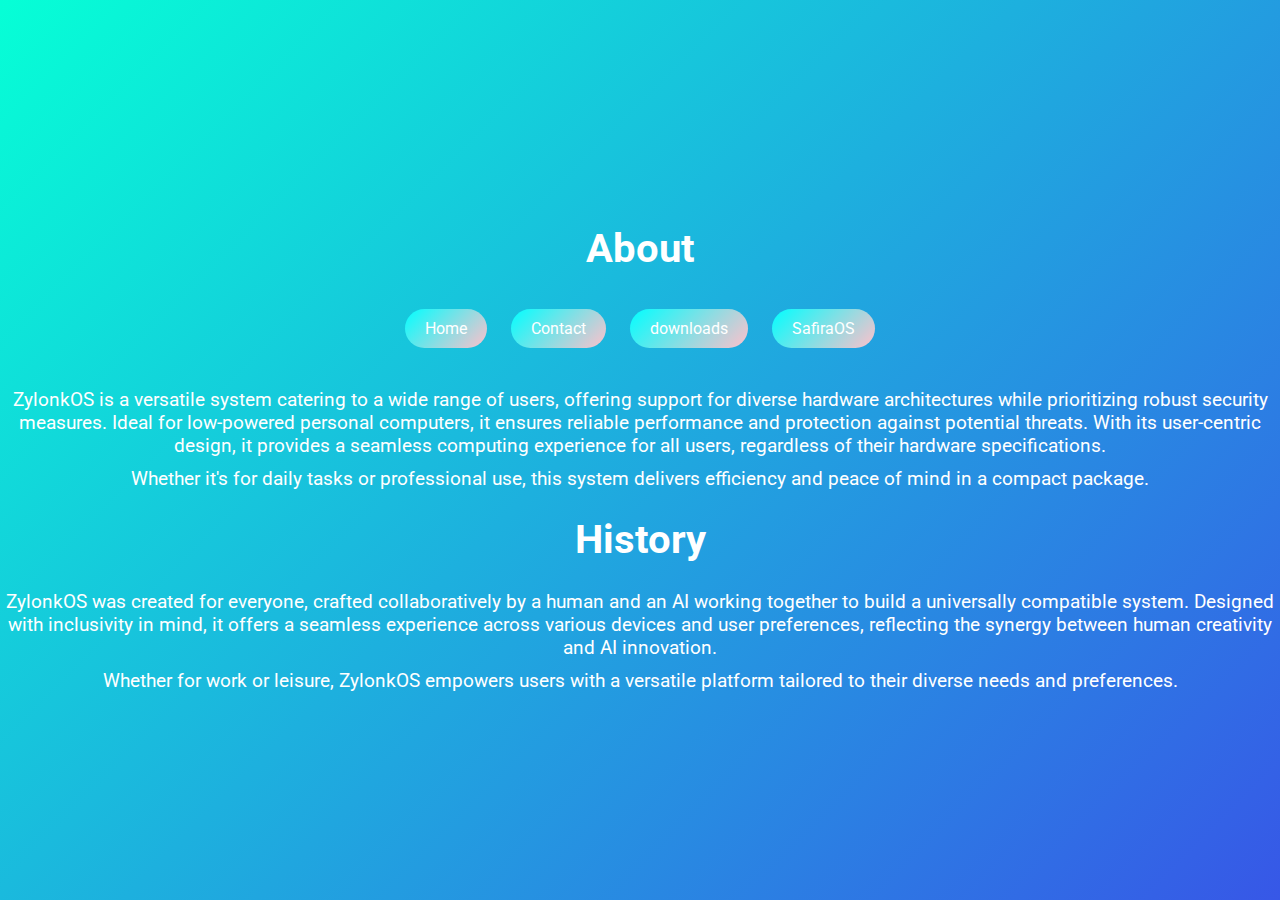
==== about.html @ 78433414 "Initial commit" ====
<!DOCTYPE html>
<html lang="en">
  <head>
    <Title>About</Title>
        <meta charset="UTF-8">
    <meta name="viewport" content="width=device-width, initial-scale=1.0">
        <meta name="viewport" content="width=device-width, initial-scale=1.0">
        <link rel="stylesheet" href="style.css">
              <link href="https://fonts.googleapis.com/css2?family=Roboto:wght@400;700&display=swap" rel="stylesheet">
               
  </head>
  <body>
    <header>
      <h1>About</h1>
      <a href="index.html" class=button >Home</a>
      <a href="contact.html" class=button >Contact</a>                
    <a href="downloads.html" class=button >downloads</a>
    <a href="safiraos.html" class=button >SafiraOS</a>
  
    </header>
    <main>
      <p>ZylonkOS is a versatile system catering to a wide range of users, offering support for diverse hardware architectures while prioritizing robust security measures. Ideal for low-powered personal computers, it ensures reliable performance and protection against potential threats. With its user-centric design, it provides a seamless computing experience for all users, regardless of their hardware specifications. 
      <p>Whether it's for daily tasks or professional use, this system delivers efficiency and peace of mind in a compact package.</p>
      
      <h1>History</h1>
      <p>ZylonkOS was created for everyone, crafted collaboratively by a human and an AI working together to build a universally compatible system. Designed with inclusivity in mind, it offers a seamless experience across various devices and user preferences, reflecting the synergy between human creativity and AI innovation. <p>Whether for work or leisure, ZylonkOS empowers users with a versatile platform tailored to their diverse needs and preferences.</p>
     
     
    </main>
  </body>
</html>
---- style.css ----
/* style.css */

body {
    margin: 0;
    font-family: 'Arial', sans-serif;
    background: linear-gradient(135deg, violet, #00ffff);
    color: #fff;
    display: flex;
    flex-direction: column;
    align-items: center; /* Centraliza os itens horizontalmente */
    justify-content: center;
    min-height: 100vh;
    text-align: center; /* Centraliza o texto horizontalmente */
}

header {
    margin-bottom: 20px;
}

h1 {
    font-size: 2.5em;
}

p {
    margin: 10px 0;
    font-size: 1.2em;
}

/* Estilo para links botão */
a.button {
    display: inline-block;
    padding: 10px 20px;
    text-decoration: none;
    background-color: #00ffff; /* Fundo ciano */
    color: white; /* Texto branco */
    border-radius: 10px; /* Bordas arredondadas */
    transition: background-color 0.3s ease, color 0.3s ease; /* Transição suave de cores */
    margin: 50px; /* Espaçamento entre os botões */
}

a.button:hover {
    background-color: #00e0e0; /* Fundo ciano mais claro ao passar o mouse */
}/* style.css */

body {
    margin: 0;
    font-family: 'Roboto', sans-serif;
    background: linear-gradient(135deg, rgb(6, 255, 214), rgb(55, 87, 231));
    color: #fff;
    display: flex;
    flex-direction: column;
    align-items: center; /* Centraliza os itens horizontalmente */
    justify-content: center;
    min-height: 100vh;
    text-align: center; /* Centraliza o texto horizontalmente */
}

header {
    margin-bottom: 20px;
}

h1 {
    font-size: 2.5em;
}

p {
    margin: 10px 0;
    font-size: 1.2em;
}

/* Estilo para links botão */
a.button {
    display: inline-block;
    padding: 10px 20px;
    text-decoration: none;
    background: linear-gradient(135deg, cyan, pink);
    color: white; /* Texto branco */
    border-radius: 20px; /* Bordas arredondadas */
    transition: background-color 0.3s ease, color 0.3s ease; /* Transição suave de cores */
    margin: 10px; /* Espaçamento entre os botões */
}

a.button:hover {
    background-color: #00e0e0; /* Fundo ciano mais claro ao passar o mouse */
}
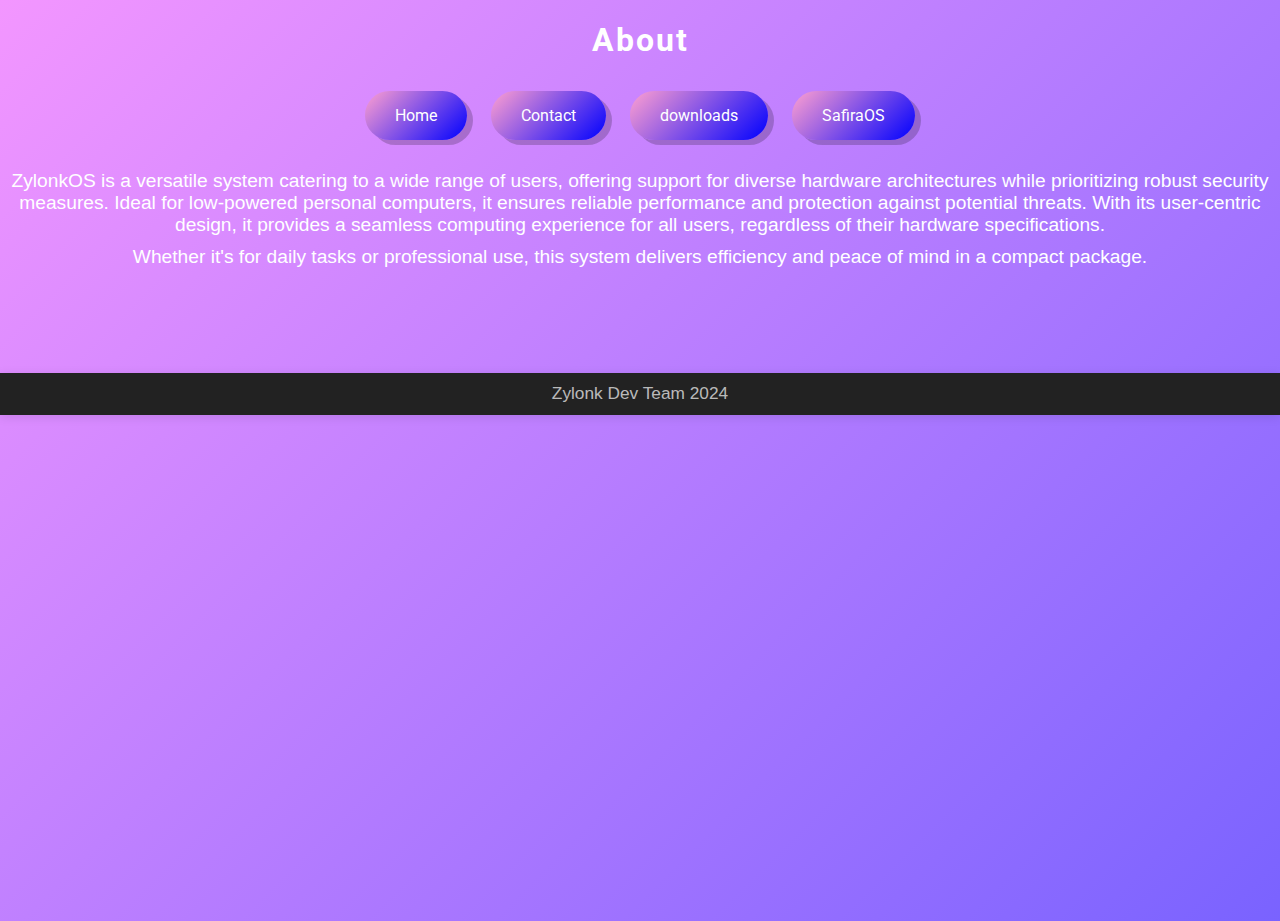
==== commit d771811e: "mudança nos direitos" ====
--- a/about.html
+++ b/about.html
@@ -21,11 +21,9 @@
     <main>
       <p>ZylonkOS is a versatile system catering to a wide range of users, offering support for diverse hardware architectures while prioritizing robust security measures. Ideal for low-powered personal computers, it ensures reliable performance and protection against potential threats. With its user-centric design, it provides a seamless computing experience for all users, regardless of their hardware specifications. 
       <p>Whether it's for daily tasks or professional use, this system delivers efficiency and peace of mind in a compact package.</p>
-      
-      <h1>History</h1>
-      <p>ZylonkOS was created for everyone, crafted collaboratively by a human and an AI working together to build a universally compatible system. Designed with inclusivity in mind, it offers a seamless experience across various devices and user preferences, reflecting the synergy between human creativity and AI innovation. <p>Whether for work or leisure, ZylonkOS empowers users with a versatile platform tailored to their diverse needs and preferences.</p>
-     
-     
+      <footer>
+        <p id="footer">Zylonk Dev Team 2024</p>
+    </footer>
     </main>
   </body>
 </html>
--- a/style.css
+++ b/style.css
@@ -2,84 +2,151 @@
 
 body {
     margin: 0;
-    font-family: 'Arial', sans-serif;
-    background: linear-gradient(135deg, violet, #00ffff);
+    font-family: 'Roboto', sans-serif;
+    background: linear-gradient(135deg, rgb(243, 150, 255), rgb(0, 47, 255));
     color: #fff;
-    display: flex;
+    display: auto;
     flex-direction: column;
-    align-items: center; /* Centraliza os itens horizontalmente */
+    align-items: center;
     justify-content: center;
     min-height: 100vh;
-    text-align: center; /* Centraliza o texto horizontalmente */
+    text-align: center;
+    overflow: hidden;
 }
 
 header {
     margin-bottom: 20px;
+    animation: fadeInDown 1s ease-in-out;
 }
 
 h1 {
-    font-size: 2.5em;
+    font-size: 2em;
+    letter-spacing: 2px;
+    animation: fadeInUp 1s ease-in-out;
 }
 
 p {
     margin: 10px 0;
     font-size: 1.2em;
+    font-family: "Poppins", sans-serif;
+    animation: fadeInUp 1.5s ease-in-out;
 }
 
 /* Estilo para links botão */
 a.button {
     display: inline-block;
-    padding: 10px 20px;
-    text-decoration: none;
-    background-color: #00ffff; /* Fundo ciano */
-    color: white; /* Texto branco */
-    border-radius: 10px; /* Bordas arredondadas */
-    transition: background-color 0.3s ease, color 0.3s ease; /* Transição suave de cores */
-    margin: 50px; /* Espaçamento entre os botões */
+    padding: 15px 30px;
+    background: linear-gradient(135deg, rgb(255, 160, 208), blue);
+    color: white;
+    border-radius: 30px;
+    transition: transform 0.3s ease, box-shadow 0.3s ease;
+    margin: 10px;
+    box-shadow:  6px 5px rgba(0, 0, 0, 0.2);
 }
 
 a.button:hover {
-    background-color: #00e0e0; /* Fundo ciano mais claro ao passar o mouse */
-}/* style.css */
+    transform: scale(1.05);
+    box-shadow: 1 6px 20px rgba(0, 0, 0, 0.3);
+}
+
+@keyframes fadeInDown {
+    from {
+        opacity: 0;
+        transform: translateY(-20px);
+    }
+    to {
+        opacity: 1;
+        transform: translateY(0);
+    }
+}
+
+@keyframes fadeInUp {
+    from {
+        opacity: 0;
+        transform: translateY(20px);
+    }
+    to {
+        opacity: 1;
+        transform: translateY(0);
+    }
+}
+
+/* Adicionando animação de fundo */
+@keyframes gradientBackground {
+    0% {
+        background-position: 0% 50%;
+    }
+    50% {
+        background-position: 100% 50%;
+    }
+    100% {
+        background-position: 0% 50%;
+    }
+}
 
 body {
-    margin: 0;
-    font-family: 'Roboto', sans-serif;
-    background: linear-gradient(135deg, rgb(6, 255, 214), rgb(55, 87, 231));
-    color: #fff;
-    display: flex;
-    flex-direction: column;
-    align-items: center; /* Centraliza os itens horizontalmente */
-    justify-content: center;
-    min-height: 100vh;
-    text-align: center; /* Centraliza o texto horizontalmente */
+    background-size: 200% 200%;
+    animation: gradientBackground 5s ease infinite;
 }
 
-header {
-    margin-bottom: 20px;
+/* Estilo para o rodapé */
+footer {
+    margin-top: 105px;
+    margin-bottom: 10px;
+    font-size: 0.9em;
+    color: rgba(255, 255, 255, 0.7);
+    animation: fadeInUp 2s ease-in-out;
+    background-color: #222;
+    nav-down: 1px;
+    padding: 0.5px;
+    text-align: center;
+    box-shadow: 0 2px 10px rgba(0, 0, 0, 0.1);
 }
 
-h1 {
-    font-size: 2.5em;
+/* Estilo para botões com ícones */
+button {
+    background-color: #007BFF;
+    color: white;
+    border: none;
+    padding: 10px 20px;
+    font-size: 1em;
+    cursor: pointer;
+    border-radius: 15px;
+    transition: background-color 0.3s ease, transform 0.3s ease;
 }
 
-p {
-    margin: 10px 0;
-    font-size: 1.2em;
+button:hover {
+    background-color: #0056b3;
+    transform: scale(1.05);
 }
 
-/* Estilo para links botão */
-a.button {
-    display: inline-block;
-    padding: 10px 20px;
+/* Estilo para links */
+a {
+    color: #007BFF;
     text-decoration: none;
-    background: linear-gradient(135deg, cyan, pink);
-    color: white; /* Texto branco */
-    border-radius: 20px; /* Bordas arredondadas */
-    transition: background-color 0.3s ease, color 0.3s ease; /* Transição suave de cores */
-    margin: 10px; /* Espaçamento entre os botões */
+    transition: color 0.3s ease;
 }
 
-a.button:hover {
-    background-color: #00e0e0; /* Fundo ciano mais claro ao passar o mouse */
+a:hover {
+    color: #0056b3;
 }
+
+/* Estilo para caixas de conteúdo */
+.container {
+    max-width: 1200px;
+    margin: 0 auto;
+    padding: 20px;
+}
+
+.card {
+    background-color: white;
+    border-radius: 10px;
+    box-shadow: 0 4px 8px rgba(0, 0, 0, 0.1);
+    padding: 20px;
+    margin: 20px 0;
+    transition: transform 0.3s ease;
+}
+
+.card:hover {
+    transform: translateY(-10px);
+}
